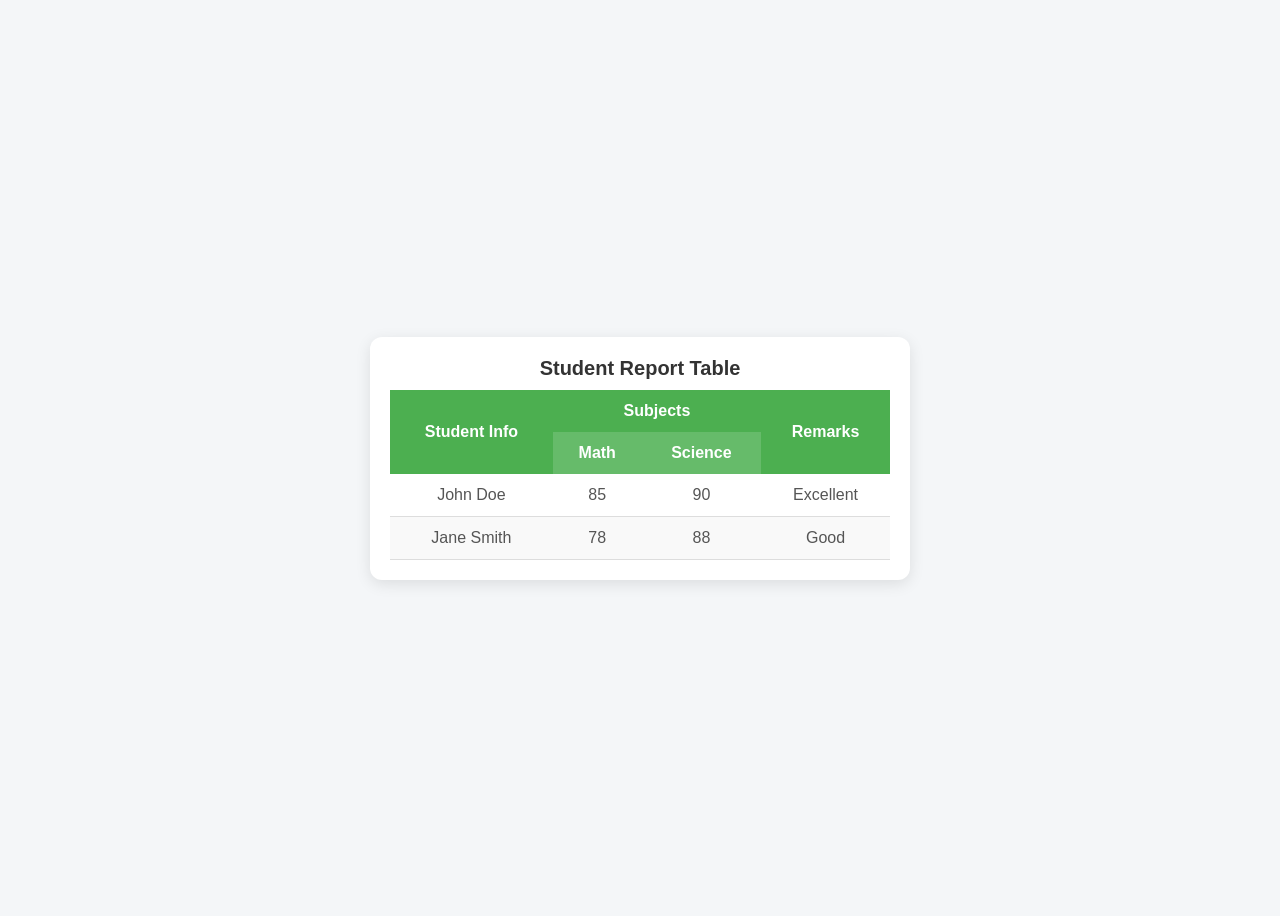
==== Day-02/index.html @ aa45033a "Feat:Sucessfull Css in table" ====
<!DOCTYPE html>
<html lang="en">
<head>
    <meta charset="UTF-8">
    <meta name="viewport" content="width=device-width, initial-scale=1.0">
    <title>Ace</title>
    <link rel="stylesheet" href="index.css">
</head>
<body>
    <!-- <div class="container">

        <div class="first-container">
            routine
        </div>
        <div class="second-container">
            event
        </div>
                <div class="second-container">
            idk
        </div>
    </div> -->
    <div class="table-container">
    <table>
        <caption><b>Student Report Table</b></caption>

        <thead>
            <tr>
                <th rowspan="2">Student Info</th>
                <th colspan="2">Subjects</th>
                <th rowspan="2">Remarks</th>
            </tr>
            <tr>
                <th>Math</th>
                <th>Science</th>
            </tr>
        </thead>

        <tbody>
            <tr>
                <td>John Doe</td>
                <td>85</td>
                <td>90</td>
                <td>Excellent</td>
            </tr>
            <tr>
                <td>Jane Smith</td>
                <td>78</td>
                <td>88</td>
                <td>Good</td>
            </tr>
        </tbody>
    </table>
</div>
</body>
</html>
---- Day-02/index.css ----
.container{
    display:flex;
    gap:20px;
    justify-content:space-around;
    align-items:center;


}
.first-container{
border:2px solid red;
    padding:50px;

}
.second-container{
    border:2px solid blue;
    padding:50px;
}
.third-container{
    border:2px solid blue;
    padding:50px;
}
  body {
        font-family: Arial, sans-serif;
        background: #f4f6f8;
        display: flex;
        justify-content: center;
        align-items: center;
        height: 100vh;
    }

    .table-container {
        background: white;
        padding: 20px;
        border-radius: 12px;
        box-shadow: 0 4px 15px rgba(0,0,0,0.1);
    }

    table {
        border-collapse: collapse;
        min-width: 500px;
        text-align: center;
    }

    caption {
        font-size: 20px;
        margin-bottom: 10px;
        color: #333;
    }

    th, td {
        padding: 12px 15px;
    }

    thead {
        background: #4CAF50;
        color: white;
    }

    thead tr:nth-child(2) {
        background: #66bb6a;
    }

    tbody tr {
        border-bottom: 1px solid #ddd;
    }

    tbody tr:nth-child(even) {
        background: #f9f9f9;
    }

    tbody tr:hover {
        background: #e8f5e9;
        transition: 0.3s;
    }

    th {
        font-weight: bold;
    }

    td {
        color: #555;
    }
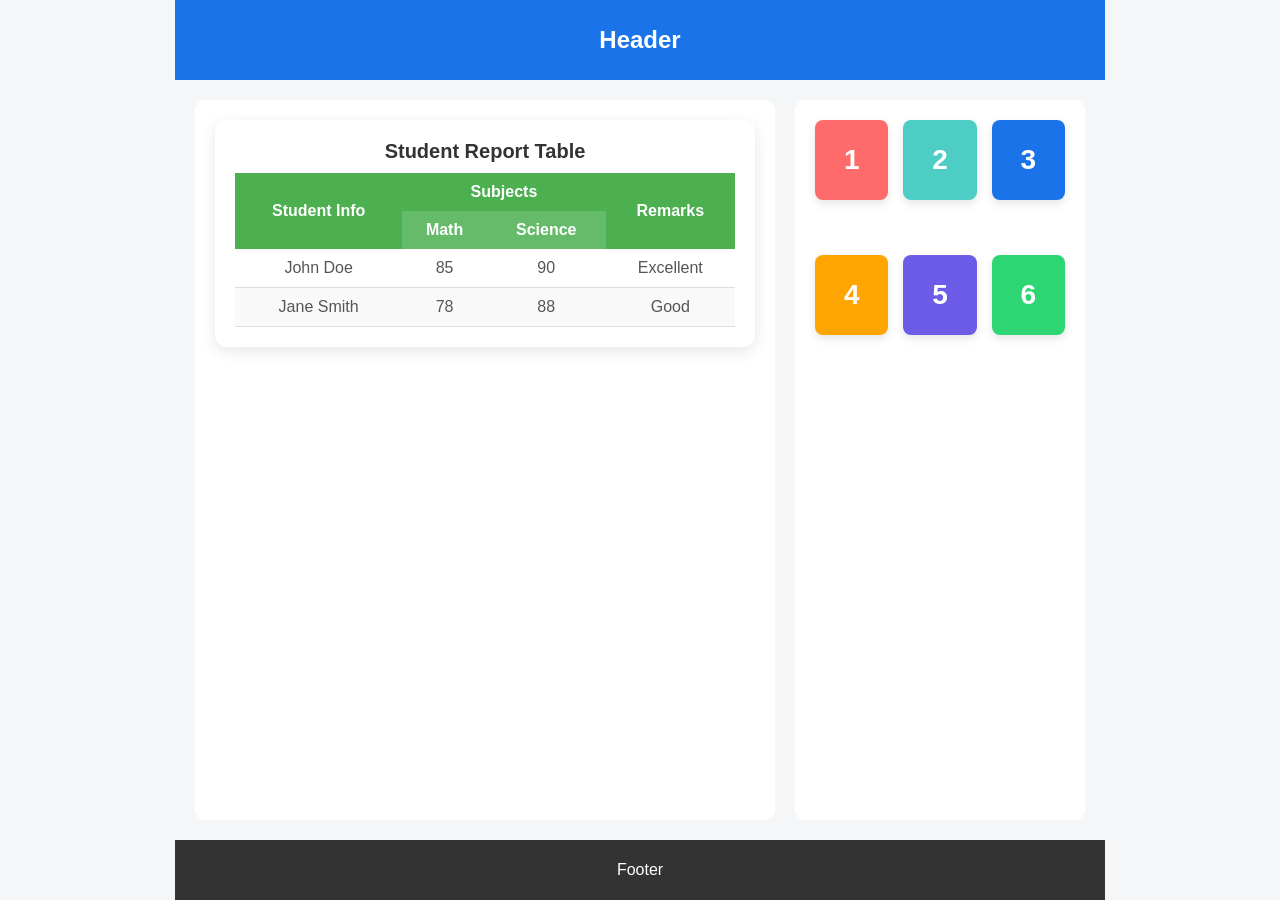
==== commit 3aaab656: "Assignment 2 Learning Css COmpleted" ====
--- a/Day-02/index.html
+++ b/Day-02/index.html
@@ -7,49 +7,64 @@
     <link rel="stylesheet" href="index.css">
 </head>
 <body>
-    <!-- <div class="container">
 
-        <div class="first-container">
-            routine
+    <body>
+<div class="layout">
+
+    <header class="header">Header</header>
+
+    <div class="main">
+        <div class="left">
+            <div class="table-container">
+                <table>
+                    <caption><b>Student Report Table</b></caption>
+
+                    <thead>
+                        <tr>
+                            <th rowspan="2">Student Info</th>
+                            <th colspan="2">Subjects</th>
+                            <th rowspan="2">Remarks</th>
+                        </tr>
+                        <tr>
+                            <th>Math</th>
+                            <th>Science</th>
+                        </tr>
+                    </thead>
+
+                    <tbody>
+                        <tr>
+                            <td>John Doe</td>
+                            <td>85</td>
+                            <td>90</td>
+                            <td>Excellent</td>
+                        </tr>
+                        <tr>
+                            <td>Jane Smith</td>
+                            <td>78</td>
+                            <td>88</td>
+                            <td>Good</td>
+                        </tr>
+                    </tbody>
+                </table>
+            </div>
         </div>
-        <div class="second-container">
-            event
+
+        <div class="right">
+            <div class="grid-container">
+                <div class="box">1</div>
+                <div class="box">2</div>
+                <div class="box">3</div>
+                <div class="box">4</div>
+                <div class="box">5</div>
+                <div class="box">6</div>
+            </div>
         </div>
-                <div class="second-container">
-            idk
-        </div>
-    </div> -->
-    <div class="table-container">
-    <table>
-        <caption><b>Student Report Table</b></caption>
+    </div>
 
-        <thead>
-            <tr>
-                <th rowspan="2">Student Info</th>
-                <th colspan="2">Subjects</th>
-                <th rowspan="2">Remarks</th>
-            </tr>
-            <tr>
-                <th>Math</th>
-                <th>Science</th>
-            </tr>
-        </thead>
+    <footer class="footer">Footer</footer>
 
-        <tbody>
-            <tr>
-                <td>John Doe</td>
-                <td>85</td>
-                <td>90</td>
-                <td>Excellent</td>
-            </tr>
-            <tr>
-                <td>Jane Smith</td>
-                <td>78</td>
-                <td>88</td>
-                <td>Good</td>
-            </tr>
-        </tbody>
-    </table>
 </div>
 </body>
+  
+</body>
 </html> 
--- a/Day-02/index.css
+++ b/Day-02/index.css
@@ -79,4 +79,142 @@
 
     td {
         color: #555;
-    }+    }
+      body {
+        margin: 0;
+        font-family: Arial, sans-serif;
+        background: #f4f6f8;
+        display: flex;
+        justify-content: center;
+        align-items: center;
+        height: 100vh;
+    }
+
+    .grid-container {
+        display: grid;
+        grid-template-columns: repeat(3, 120px);
+        grid-template-rows: repeat(2, 120px);
+        gap: 20px;
+    }
+
+    .box {
+        display: flex;
+        justify-content: center;
+        align-items: center;
+        font-size: 28px;
+        font-weight: bold;
+        color: white;
+        border-radius: 12px;
+        box-shadow: 0 4px 10px rgba(0,0,0,0.1);
+        transition: 0.3s;
+    }
+
+    .box:hover {
+        transform: translateY(-5px);
+    }
+
+    .box:nth-child(1) { background: #ff6b6b; }
+    .box:nth-child(2) { background: #4ecdc4; }
+    .box:nth-child(3) { background: #1a73e8; }
+    .box:nth-child(4) { background: #ffa502; }
+    .box:nth-child(5) { background: #6c5ce7; }
+    .box:nth-child(6) { background: #2ed573; }
+
+    body {
+    margin: 0;
+    font-family: Arial, sans-serif;
+    background: #f4f6f8;
+}
+
+/* Main Layout Grid */
+.layout {
+    display: grid;
+    grid-template-rows: 80px 1fr 60px;
+    height: 100vh;
+}
+
+/* Header */
+.header {
+    background: #1a73e8;
+    color: white;
+    display: flex;
+    justify-content: center;
+    align-items: center;
+    font-size: 24px;
+    font-weight: bold;
+}
+
+/* Main Section (2 columns) */
+.main {
+    display: grid;
+    grid-template-columns: 2fr 1fr;
+    gap: 20px;
+    padding: 20px;
+}
+
+/* Left side */
+.left {
+    background: white;
+    padding: 20px;
+    border-radius: 10px;
+}
+
+/* Right side */
+.right {
+    background: white;
+    padding: 20px;
+    border-radius: 10px;
+}
+
+/* Footer */
+.footer {
+    background: #333;
+    color: white;
+    display: flex;
+    justify-content: center;
+    align-items: center;
+}
+
+/* Table Styling */
+table {
+    width: 100%;
+    border-collapse: collapse;
+}
+
+th, td {
+    padding: 10px;
+    text-align: center;
+}
+
+thead {
+    background: #4CAF50;
+    color: white;
+}
+
+tbody tr:nth-child(even) {
+    background: #f9f9f9;
+}
+
+/* Grid Boxes */
+.grid-container {
+    display: grid;
+    grid-template-columns: repeat(3, 1fr);
+    gap: 15px;
+}
+
+.box {
+    height: 80px;
+    display: flex;
+    justify-content: center;
+    align-items: center;
+    font-weight: bold;
+    color: white;
+    border-radius: 8px;
+}
+
+.box:nth-child(1) { background: #ff6b6b; }
+.box:nth-child(2) { background: #4ecdc4; }
+.box:nth-child(3) { background: #1a73e8; }
+.box:nth-child(4) { background: #ffa502; }
+.box:nth-child(5) { background: #6c5ce7; }
+.box:nth-child(6) { background: #2ed573; }
